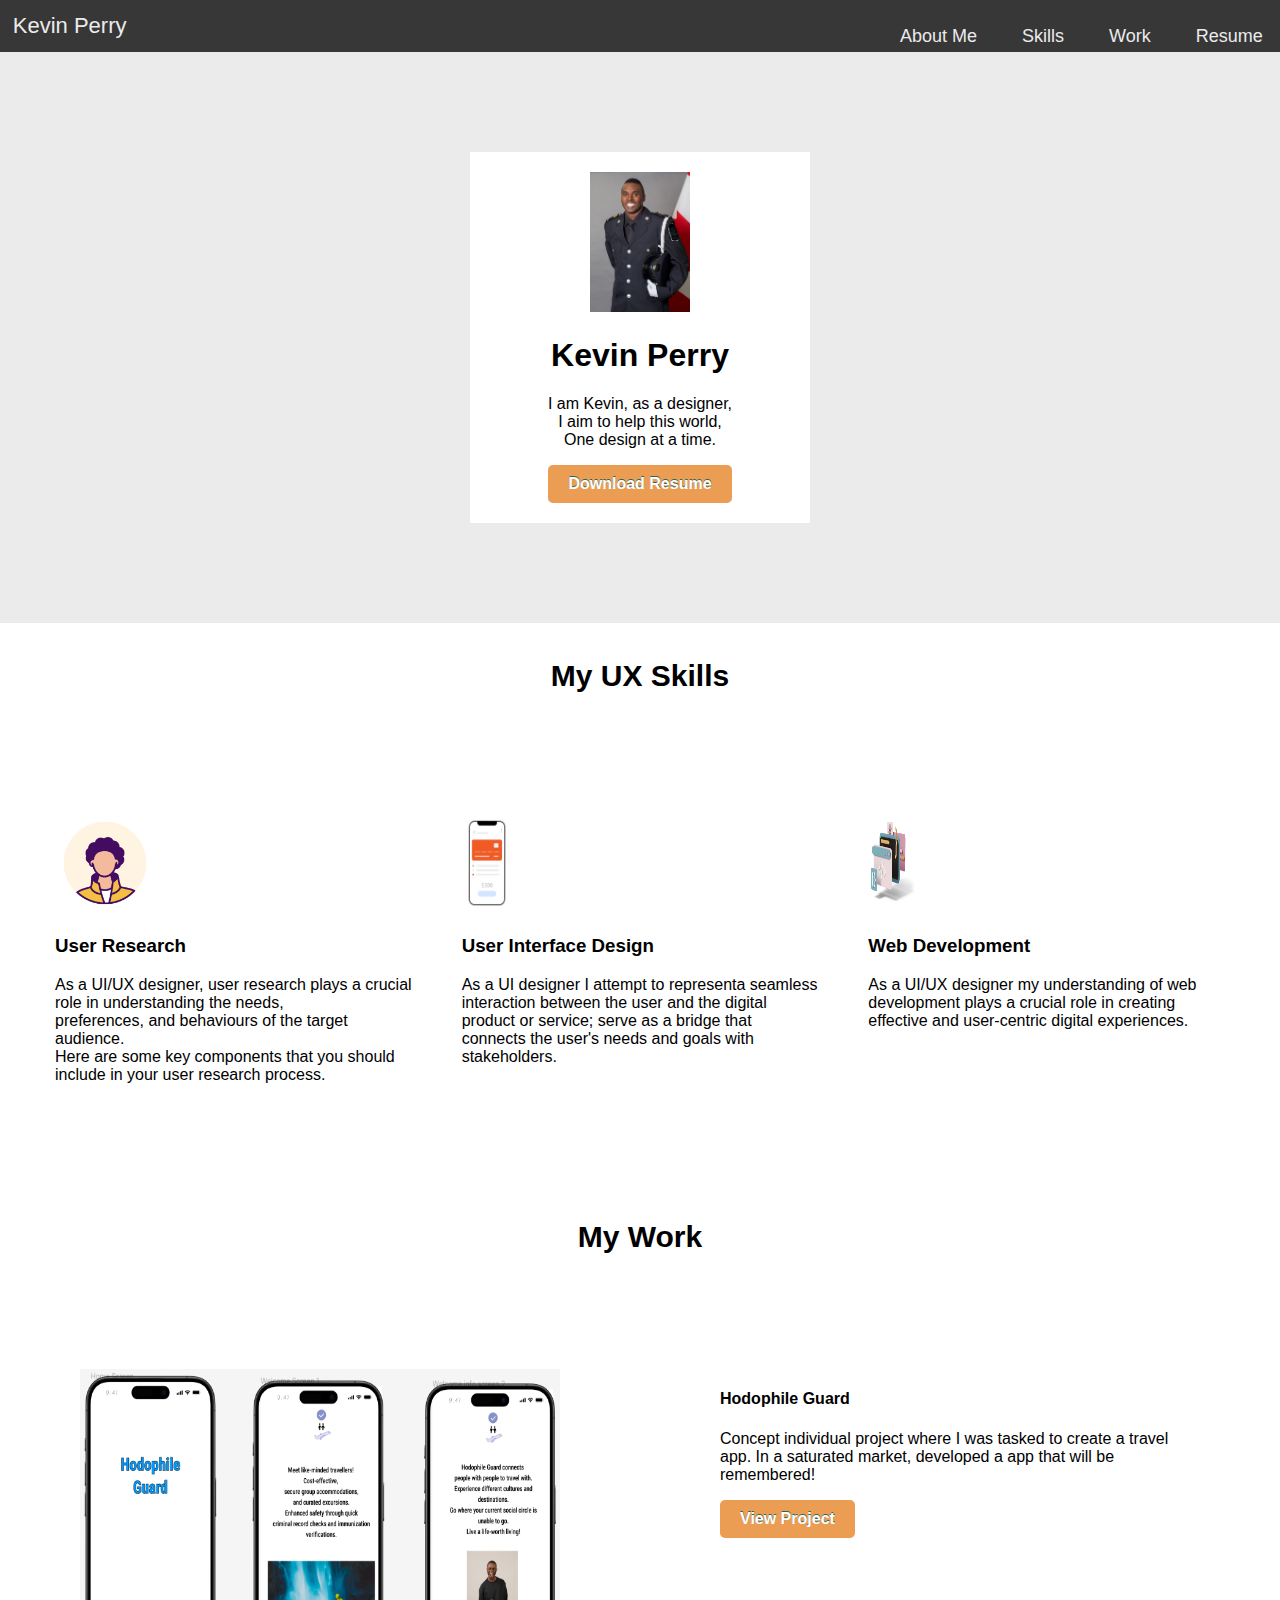
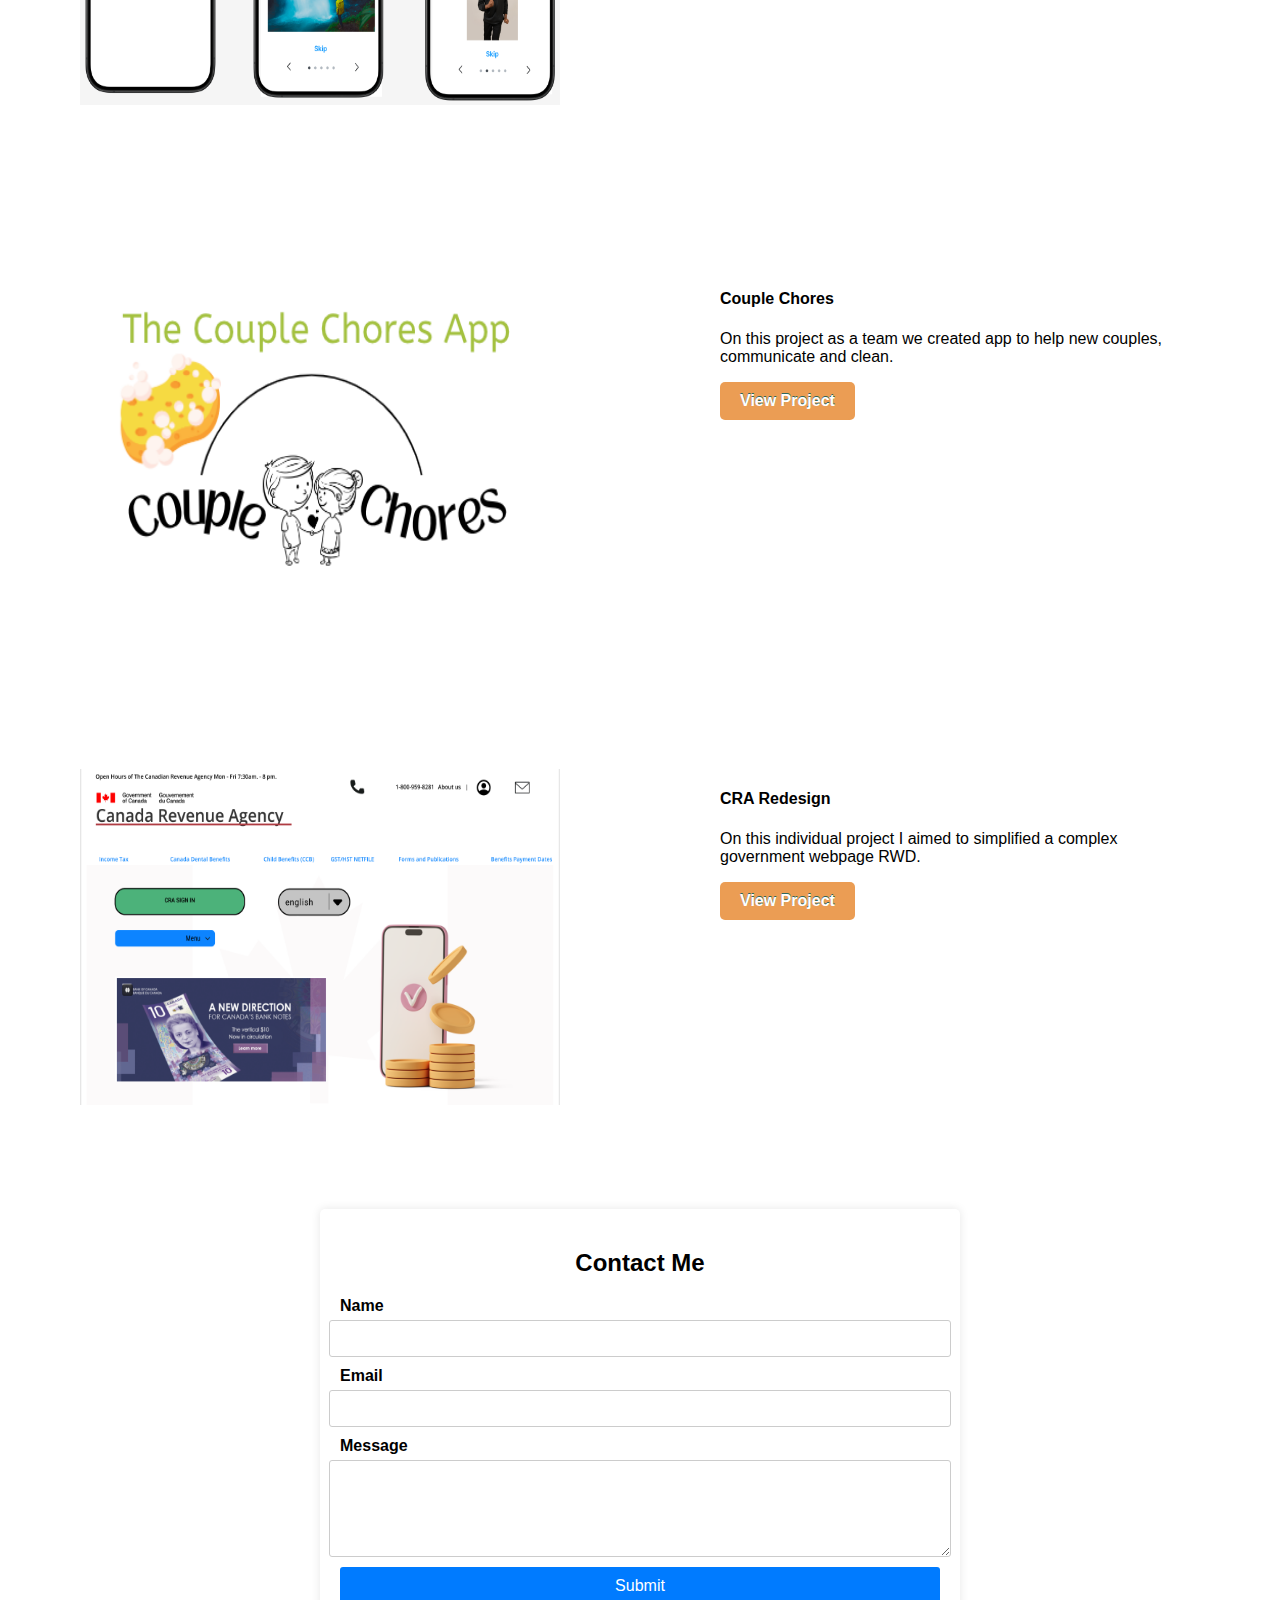
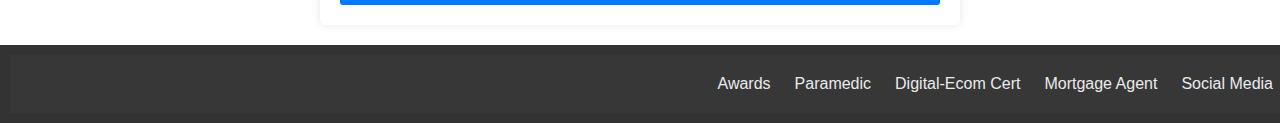
==== index.html @ 9893e0c5 "UPDATE" ====
<!DOCTYPE html>
<html lang="en">
<head>
    <meta charset="UTF-8">
     <link rel="stylesheet" href="css/style.css">
    <meta name="viewport" content="width=device-width, initial-scale=1.0">
    <title>Kevin Perry's Portfolio</title>
</head>
<body>
<div>  

<div class="nav">
    <div class="nav-header">
      <div class="nav-title">Kevin Perry</div>
    </div>
    <div class="nav-btn">
      <label for="nav-header">
        <span></span>
        <span></span>
        <span></span>
      </label>
    </div>
    <div class="nav-links">
      <a href="Images/About Me.pdf" target="_blank">About Me</a>
      <a href="Images/Skillsintake.pdf" target="_blank">Skills</a>
      <a href="Images/mywork.pdf" target="_blank">Work</a>
      <a href="Images/Resumepic.png" target="_blank">Resume</a>
      
    </div>
    </div>
   </div>

<section class="heroImg">
    <div class="content">
        <img src="Images/imageofself copy.jpeg" width="100px">
    <h1>Kevin Perry</h1>
        <p>I am Kevin, as a designer,<br>
            I aim to help this world,<br>
            One design at a time.<br>
        </p>
        <title>Downloadable Resume</title>
        <id class="myButton" id class="downloadResumeButton">
        <a href="Images/KPERRY_UI_Resume.pdf" class id="myButton">Download Resume</a>
            <div>
    </div>
    </section>
    <h1 class="heading">My UX Skills</h1>
    <section class="flexContainer">
        <div>
            <img src="Images/Userresearch.png" width="100px" height="100px">
            <h3>User Research</h3>
            <p>As a UI/UX designer, user research plays a crucial role 
                in understanding the needs,<br>
                 preferences, and behaviours of the target audience. <br>
                 Here are some key components that you should include in your user research process. <br></p>
        </div>
        <div>
            <img src="Images/Userinterface.png" width="50px" height="100px">
            <h3>User Interface Design</h3>
            <p>As a UI designer I attempt to representa seamless interaction between the user and the digital product or service; 
                serve as a bridge that connects the user's needs and goals with stakeholders.</p>
        </div>
        <div>
            <img src="Images/Webdevelop.png" width="50px" height="100px">
            <h3>Web Development</h3>
            <p>As a UI/UX designer my understanding of web development plays a crucial role in creating effective and user-centric digital experiences.</p>
        </div>
    </section>
    <section class="myWork">
    <h1 class="heading">My Work</h1>
    <div class="workGrid">
    <div class="img1">
    <img src="Images/HodophileGuard.png" width="520px" height="336px">
        </div>
        
        <div class="content1">
        
            <h4>Hodophile Guard</h4>
            <p>Concept individual project where I was tasked to create a travel app. In a saturated market, developed a app that will be remembered!</p>
            <title>View Project</title>
            <button class="myButton" data-pdf="Images/mywork.pdf">
            <a href="Images/mywork.pdf">View Project</a>
           
        </div>
        <div class="img2">
        <img src="Images/CoupleChores.png" width="520px" height="336px">
      
    </div>
        <div class="content2">
    <h4>Couple Chores</h4>
    <p>On this project as a team we created app to help new couples, communicate and clean.</p>
    <title>View Project</title>
    <button class="myButton" data-pdf="Images/mywork.pdf">
    <a href="Images/mywork.pdf">View Project</a>
    </div>
    <div class="img3">
        <img src="Images/CRA Revenue.png" width="520px" height="336px">
    </div>
    <div class="content3">
        <h4>CRA Redesign</h4>
        <p>On this individual project I aimed to simplified a complex government webpage RWD.</p>
        <title>View Project</title>
        <button class="myButton" data-pdf="Images/mywork.pdf">
        <a href="Images/mywork.pdf">View Project</a>
    </div>
</div>
<div class="contact-form-container">
    <h2>Contact Me</h2>
    <form action="submit_form.php" method="post">
      <label for="name">Name</label>
      <input type="text" id="name" name="name" required>
      <label for="email">Email</label>
      <input type="email" id="email" name="email" required>
      <label for="message">Message</label>
      <textarea id="message" name="message" rows="5" required></textarea>

      <button type="submit">Submit</button>
    </form>
    </section>
    <footer>
        <div class="footer">
            <a href="Images/Awards.jpeg" target="_blank">Awards</a>
            <a href="Images/REWARDS.JPG" target="_blank">Paramedic</a>
            <a href="Images/Certicate.PNG" target="_blank">Digital-Ecom Cert</a>
            <a href="Images/REMIC Certificate .pdf" target="_blank">Mortgage Agent</a>
            <a href="Images/Social Media.png" target="_blank">Social Media</a>

        </div>
      </footer>

<script src="https://code.jquery.com/jquery-3.6.0.min.js"></script>
<script src="js/index.js"></script>
</script>
</html>
---- css/style.css ----
/* Target elements with the class of inline-block */
.inline-block {
  display: inline-block;
  vertical-align: top;
}
.tabContainer {
  max-width: 500px;
  background-color: #F4F4F4;
  margin: 0 auto;
}
.tab {
  display:inline-block;
  padding: 15px 25px;
  width: 75px;
  text-align: center;
  color: white;
  font-size: 18px;
  font-family: arial, helvetica;
  cursor: pointer;
}
.tabBar {
  background-color: #999999;
}
.tab1 {

}
.tab2 {

}
.tab3 {

}
.tab4 {
  
}
.active {
  background-color: #0092FF;
}
#tabContent1{

}
#tabContent2 {
  display:none;
}
.grid {

}
.listItem {
  padding: 18px;
}
body {
  margin: 100px;

  font-family: 'Work Sans', sans-serif;
  font-weight: 400;
}
.nav {
  height: auto;
  width: 100%;
  background-color: #373738;
  position: relative;
  padding: 1%;
}
.nav > .nav-header {
  display: inline;
}

.nav > .nav-header > .nav-title {
  display: inline-block;
  font-size: 22px;
  color: #ebebeb;
  padding: 100
0px 10px 10px 10px;
}

.nav > .nav-btn {
  display: none;
}

.nav > .nav-links {
  display: inline;
  float: right;
  font-size: 18px;
}
.nav > .nav-links > a {
  display: inline-block;
  padding: 13px 30px 13px 10px;
  text-decoration: none;
  color: #ebebeb;
}

.nav > .nav-links > a:hover {
  border-top: 1px solid #ae78ff;
}

.nav > #nav-check {
  display: none;
}

@media (max-width:600px) {
  .nav > .nav-btn {
    display: inline-block;
    position: absolute;
    right: 0px;
    top: 0px;
  }
  .nav > .nav-btn > label {
    display: inline-block;
    width: 50px;
    height: 50px;
    padding: 13px;
  }
  .nav > .nav-btn > label:hover,.nav  #nav-check:checked ~ .nav-btn > label 
  
  .nav > .nav-btn > label > span {
    display: block;
    width: 25px;
    height: 10px;
    border-top: 2px solid grey;
  }
  .nav > .nav-links {
    position: absolute;
    display: block;
    width: 100%;
    background-color: #ffffff80;
    height: 0px;
    transition: all 0.3s ease-in;
    overflow-y: hidden;
    top: 50px;
    left: 0px;
  }
  .nav > .nav-links > a {
    display: block;
    width: 100%;
  }
  .nav > #nav-check:not(:checked) ~ .nav-links {
    height: 0px;
  }
  .nav > #nav-check:checked ~ .nav-links {
    height: calc(100vh - 50px);
    overflow-y: auto;
  }
}
body {
    margin: 0;
}
header {
    background-color: #ebebeb;
    padding: 15px;
}
header ul {
    float: right;
    color: white;
}
header li {
    display: inline-block;
}
header p {
    display: inline-block;
}
.heroImg {
    background-color: #ebebeb;
    padding: 100px 15px;
}
.content {
    max-width: 300px;
    margin: 0 auto;
    padding: 50px;
    background-color: #FFFFFF;
    text-align: center;
}
.button {
    padding: 15px;
    background-color: #373738;
    color: white;
    font-size: 15px;
    border-radius: 4px;
}
.footer {
    background-color: #373738;
    padding: 20px 5px;
    color: white;
    display: flex; justify-content: flex-end;
}
.footer a {
    display: inline-block;
    padding: 0px 12px;
    text-decoration: none;
    color:#ebebeb;
}
.footer a:hover {
  color: #ae78ff;
}

.heading {
    text-align: center;
    padding: 15px 5px;
    font-size: 30px;
}

/*<--My UX Skills Section-->*/
.flexContainer {
    display:flex;
    
    padding: 60px 30px;
}
.flexContainer div {
    width: 33%;
    padding: 25px;
}
.myButton {
	box-shadow:inset 0px 1px 3px 0px #EB9D54;
	background:linear-gradient(to bottom, #EB9D54 5%, #EB9D54 100%);
	background-color:#EB9D54;
	border-radius:5px;
	border:1px solid #566963;
	display:inline-block;
	cursor:pointer;
	color:#ffffff;
	font-family:Arial;
	font-size:15px;
	font-weight:bold;
	padding:11px 23px;
	text-decoration:none;
	text-shadow:0px -1px 0px #2b665e;
}
a {
  text-decoration: none;
  color: #ffffff;
}
.myButton:hover {
	background:linear-gradient(to bottom, #6c7c7c 5%, #768d87 100%);
	background-color:#6c7c7c;
  text-decoration: none;
}
.myButton:active {
	position:relative;
	top:1px;
  text-decoration: none;
}
.myButton {
      padding: 10px 20px;
      background-color: #007BFF;
      color: white;
      border: none;
      border-radius: 5px;
      cursor: pointer;
      font-size: 16px;
    }

    .myButton:hover {
      background-color: #0056b3;
    }

/*<--My Work Section-->*/
.my work{
    padding: 60px 30px;
    padding-top: 0;
    background-color: #ebebeb;
}
.workGrid {
    display: grid;
    grid-template-columns: 50% 50%;
    grid-template-rows: 500px 500px 500px;
    grid-template-areas:
    "img1 content1"
    "img2 content2"
    "img3 content3"
    ;
}
.workGrid img {
    width: 100%;
    max-width: 520px;
    margin: 0 auto;
    display: block;
}
.img1 {
    grid-area: img1;
}
.img2 {
    grid-area: img2;
}
.img3 {
    grid-area: img3;
}
.img1, .img2, .img3, .content1, .content2, .content3 {
    padding: 80px;
}
.content1 {
    grid-area: content1;
}
.content2 {
    grid-area: content2;
}
.content3 {
    grid-area: content3;
}
bbody {
  font-family: Arial, sans-serif;
  background-color: #f4f4f4;
  margin: 0;
  display: flex;
  flex-direction: column;
  min-height: 100vh;
}

header {
  background-color: #007BFF;
  color: white;
  padding: 20px;
  text-align: center;
}

main {
  flex: 1;
}

.content {
  padding: 20px;
}

.contact-form-container {
  background: #fff;
  padding: 20px;
  margin: 20px;
  border-radius: 5px;
  box-shadow: 0 0 10px rgba(0, 0, 0, 0.1);
  max-width: 600px;
  margin-left: auto;
  margin-right: auto;
}

.contact-form-container h2 {
  margin-bottom: 20px;
  font-size: 24px;
  text-align: center;
}

.contact-form-container form {
  display: flex;
  flex-direction: column;
  align-items: center;
}

.contact-form-container label {
  display: block;
  margin-bottom: 5px;
  font-weight: bold;
  width: 100%;
  max-width: 100%;
}

.contact-form-container input,
.contact-form-container textarea {
  width: 100%;
  max-width: 100%;
  padding: 10px;
  margin-bottom: 10px;
  border: 1px solid #ccc;
  border-radius: 3px;
}

.contact-form-container button {
  width: 100%;
  max-width: 100%;
  padding: 10px;
  background-color: #007BFF;
  color: white;
  border: none;
  border-radius: 3px;
  font-size: 16px;
  cursor: pointer;
}

.contact-form-container button:hover {
  background-color: #0056b3;
}

footer {
  background-color: #333;
  color: white;
  text-align: center;
  padding: 10px;
  position: relative;
  bottom: 0;
  width: 100%;
}
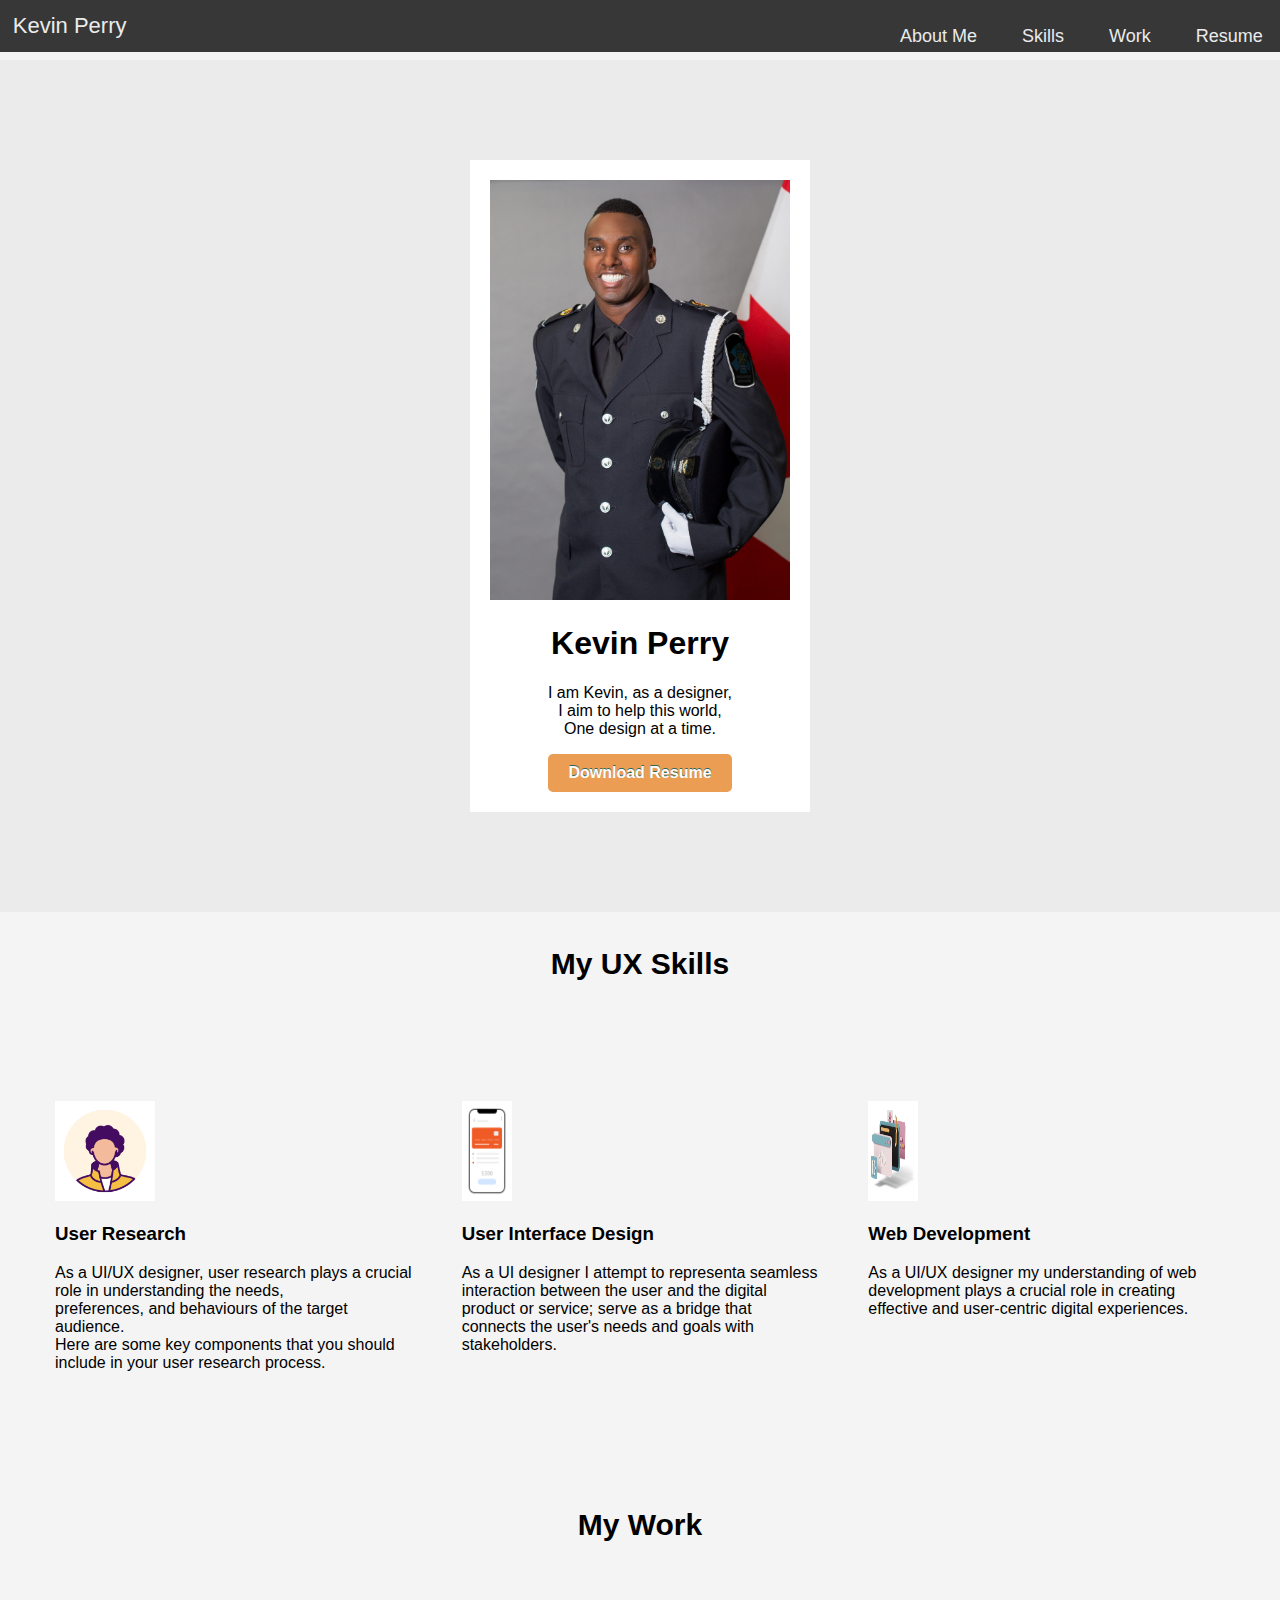
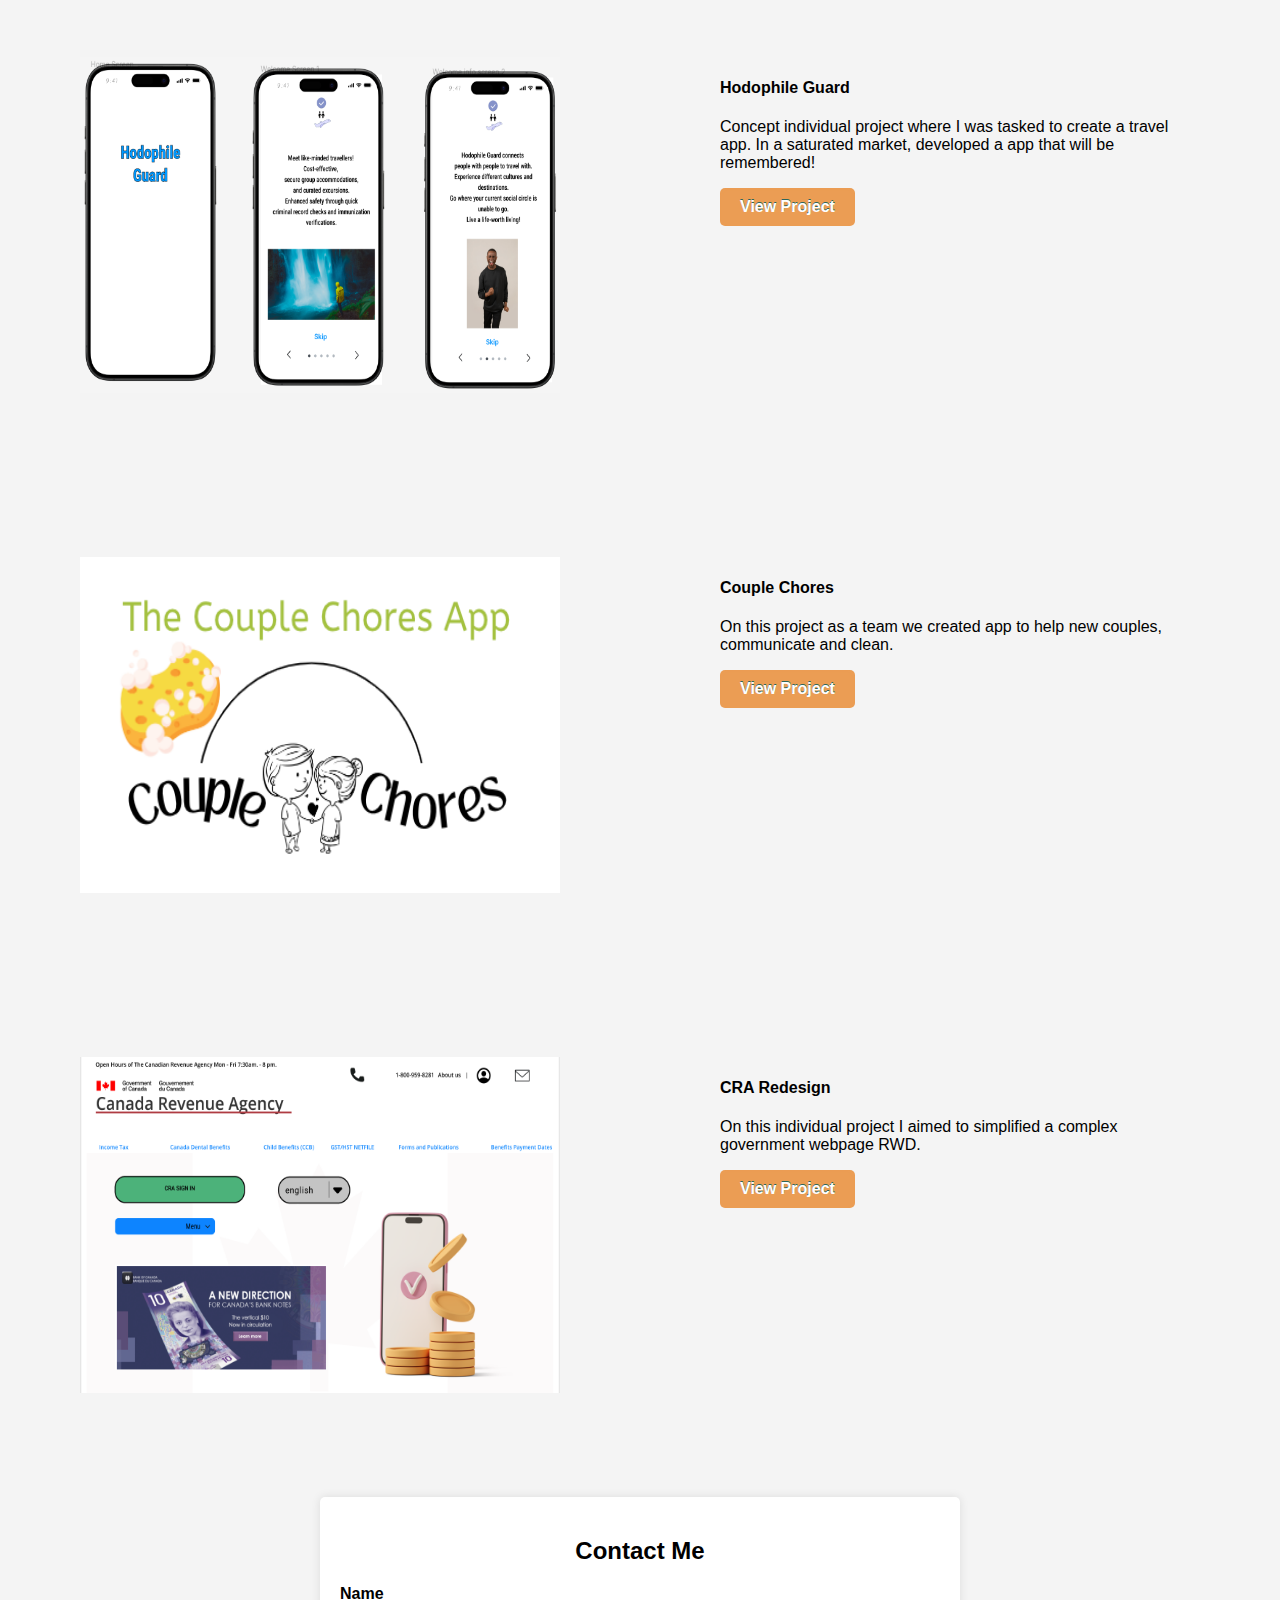
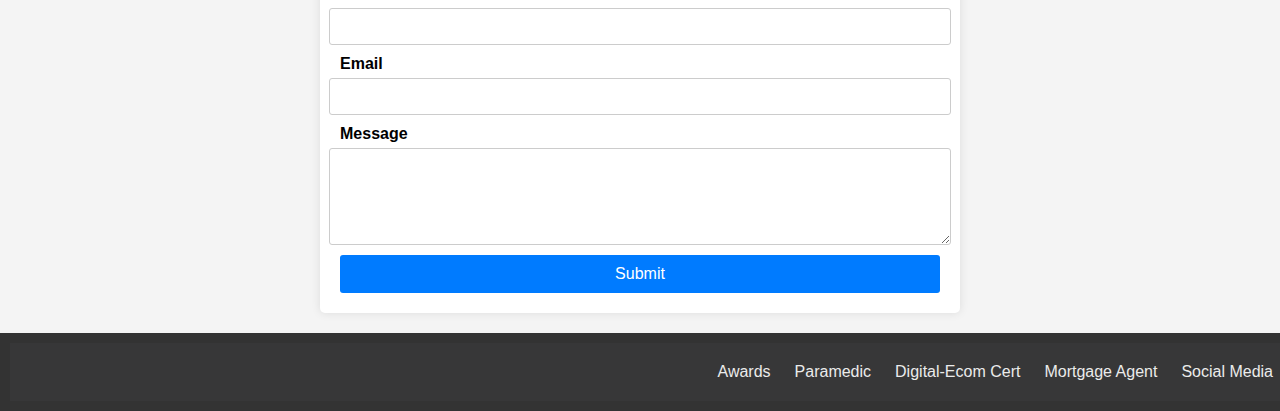
==== commit e2d3590b: "update" ====
--- a/index.html
+++ b/index.html
@@ -32,7 +32,7 @@
 
 <section class="heroImg">
     <div class="content">
-        <img src="Images/imageofself copy.jpeg" width="100px">
+        <img src="Images/imageofself copy.jpeg" width="300px">
     <h1>Kevin Perry</h1>
         <p>I am Kevin, as a designer,<br>
             I aim to help this world,<br>
--- a/css/style.css
+++ b/css/style.css
@@ -295,7 +295,7 @@
 .content3 {
     grid-area: content3;
 }
-bbody {
+body {
   font-family: Arial, sans-serif;
   background-color: #f4f4f4;
   margin: 0;
